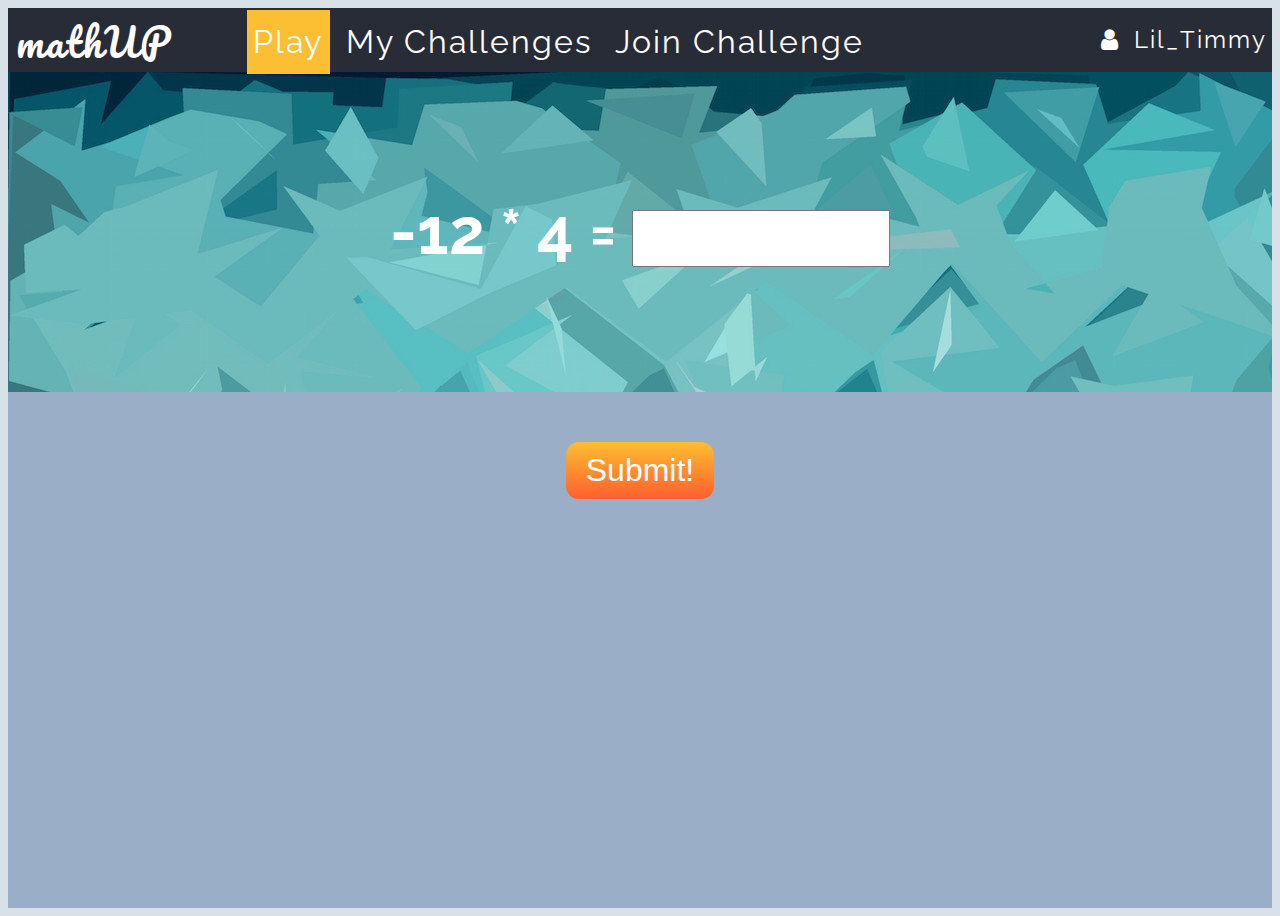
==== index.html @ 664c3c41 "demo version" ====
<!doctype html>
<html>
  <head>
    <link href='https://fonts.googleapis.com/css?family=Pacifico' rel='stylesheet' type='text/css'>
    <link href='https://fonts.googleapis.com/css?family=Raleway:400,700' rel='stylesheet' type='text/css'>
    <link rel="stylesheet" href="https://maxcdn.bootstrapcdn.com/font-awesome/4.6.1/css/font-awesome.min.css">
    
    <title> Practice Math!</title>
    <link rel="stylesheet" href="style.css">
  </head>
  <body>
    <nav>
      <span class="logo">mathUP</span>
      <span class="menu">
        <span class="active" target="index.html">Play</span>
        <span target="my-challenges.html">My Challenges</span>
        <span target="join-challenge.html">Join Challenge</span>
      </span>     
      <div class="right"><i class="fa fa-user fa-fw"></i> Lil_Timmy</div>
    </nav>
    <div class="problem-area">
      <span id="problem"></span><input id="solution" type="text">
    </div>
    <div class="response-area">
      <div class="btn">Submit!</div><br>
      <div id="feedback"></div>
    </div>
    <div id="overlay">
      <div>
        <h2>Challenge Complete!</h2>
        <h3>$<span id="earnings"></span> earned!!</h3>
      </div>
    </div>
    <script src="js/jquery.js"></script>
    <script src="globals.js"></script>
    <script src="menu.js"></script>
    <script>
      var h = window.innerHeight - $("nav").css("height").slice(0,-2) -
          $(".problem-area").css("height").slice(0,-2);
      $(".response-area").css("height", Math.max(0,h));
      loadProblem();
      $(".response-area .btn").click(handleSubmit);
      $(document).keypress(function(e){
        if(e.keyCode === 13) handleSubmit();
      });
      
      function generateProblem(){
        var num1 = parseInt(Math.random()*100)*parseInt(Math.random()*9 + 1)-parseInt(Math.random()*19+1);
        var num2 = parseInt(Math.random()*9+1);
        return num1 + " * " + num2 +" = ";
      }
      function loadProblem(){
        $("#problem").html(generateProblem());
      }
      function feedback(str){
        $("#feedback").show().html(str);
        setTimeout(clearFeedback,1000);
      }
      function clearFeedback(){
        $("#feedback").fadeOut("slow");
      }
      function handleSubmit(){
        var sol = $("#solution").val();
        var correctSol = eval($("#problem").html().slice(0,-2));
        if (sol == correctSol){
          feedback("correct!");
          $.ajax({
            url: HOST+"add-points?app=exercises&group=2100&challenge=1110&UID=200&points=1",
            method: "POST",
            success: function(resp, text, xhr){
              console.log(resp);
              resp = JSON.parse(resp);
              //HERE IS WHERE I HANDLE CHALLENGE COMPLETION
              if (resp.hasOwnProperty("completedTask")){
                //message for task completed
                $("#earnings").html(resp.paymentAmount);
                $("#overlay").show();
                setTimeout(function(){
                  $("#overlay").fadeOut("slow");
                }, 1000);
              }
              //update points
            }
          });
        }
        else{
          feedback("wrong, correct answer was "+correctSol);
        }
        setTimeout(function(){
          loadProblem();
          $("#solution").val("");
        }, 400);
      }
      function solve(){
        var correctSol = eval($("#problem").html().slice(0,-2));
        $("#solution").val(correctSol);
        handleSubmit();
      }
    </script>
  </body>
</html>
---- style.css ----
.btn {
  background: #fcbe32;
  background-image: -webkit-linear-gradient(top, #fcbe32, #ff5f2e);
  background-image: -moz-linear-gradient(top, #fcbe32, #ff5f2e);
  background-image: -ms-linear-gradient(top, #fcbe32, #ff5f2e);
  background-image: -o-linear-gradient(top, #fcbe32, #ff5f2e);
  background-image: linear-gradient(to bottom, #fcbe32, #ff5f2e);
  -webkit-border-radius: 13;
  -moz-border-radius: 13;
  border-radius: 13px;
  font-family: Arial;
  color: #ffffff;
  padding: 10px 20px 10px 20px;
  text-decoration: none;
  display:inline-block;
  margin-top:50px;
}

.btn:hover {
  background: #e6a210;
  background-image: -webkit-linear-gradient(top, #e6a210, #ff450d);
  background-image: -moz-linear-gradient(top, #e6a210, #ff450d);
  background-image: -ms-linear-gradient(top, #e6a210, #ff450d);
  background-image: -o-linear-gradient(top, #e6a210, #ff450d);
  background-image: linear-gradient(to bottom, #e6a210, #ff450d);
  text-decoration: none;
}

body{
  font-size: 2em;
  background-color: #d9e1e8;
  font-family: 'Raleway', sans-serif;
  overflow: hidden; 
}
nav{
  background-color: #282c37;
  letter-spacing: 2px;
  color: white;
  box-sizing: border-box;
  width:100%;
  height: 2em;
}
.logo{
  font-family: 'Pacifico', cursive;
  font-size: 1.2em;
  margin-right:50px;
  display:inline-block;
}
nav span{
  padding: 0 .2em;
  vertical-align: middle;
}
nav .menu, .menu span{
  display:inline-block;
  height:2em;
  vertical-align:middle;
  text-align: center; 
}
.menu span{
  line-height: 2em;
}
.right{
  margin-right:0;
  display:inline-block;
  line-height: 2.6666em;
  float:right;
  margin-right:0.2em;
  font-size: 0.75em;
}
.active{
  background-color:#fcbe32;
}
.problem-area{
  height:5em;
  background-image: url(header-bg.jpg);
  line-height: 5em;
  font-weight: bold;
  color: white;
  text-align: center;
  font-size: 2em;
}
.response-area{
  background-color:#9baec8;
  text-align: center;
}
.problem-area input{
  font-size: .7em;
  width: 250px;
}

.tasks-container{
  min-height:600px;
  background-image: url(header-bg.jpg);
  line-height: 2em;
  font-weight: bold;
  color: white;
  text-align: center;
  font-size: 1em;
}
.tasks-container ul{
  list-style-type: none;
}
#overlay{
  position:absolute;
  top:0;
  left:10%;
  display:none;
  background-image:url(success.jpg);
  background-position: center;
  background-repeat: no-repeat;
  width:80%;
  height:700px;
  z-index:5;
  color:black;
  text-align: center;
}
#overlay>div{
  background-color:rgba(255,255,255,0.8);
  padding: 20px 0;
}
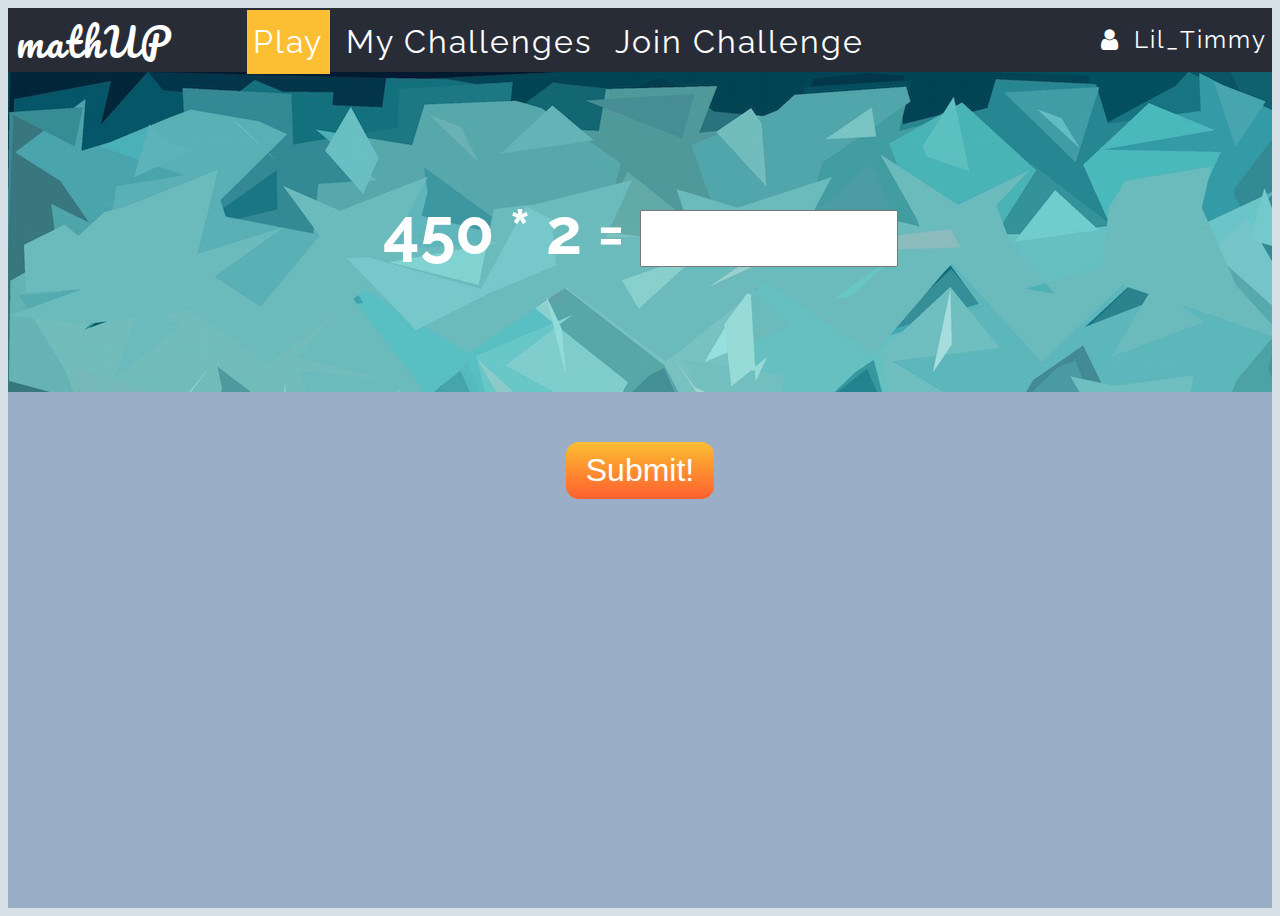
==== commit c497be8a: "added solver cheat" ====
--- a/index.html
+++ b/index.html
@@ -94,7 +94,7 @@
       function solve(){
         var correctSol = eval($("#problem").html().slice(0,-2));
         $("#solution").val(correctSol);
-        handleSubmit();
+        //handleSubmit();
       }
     </script>
   </body>
